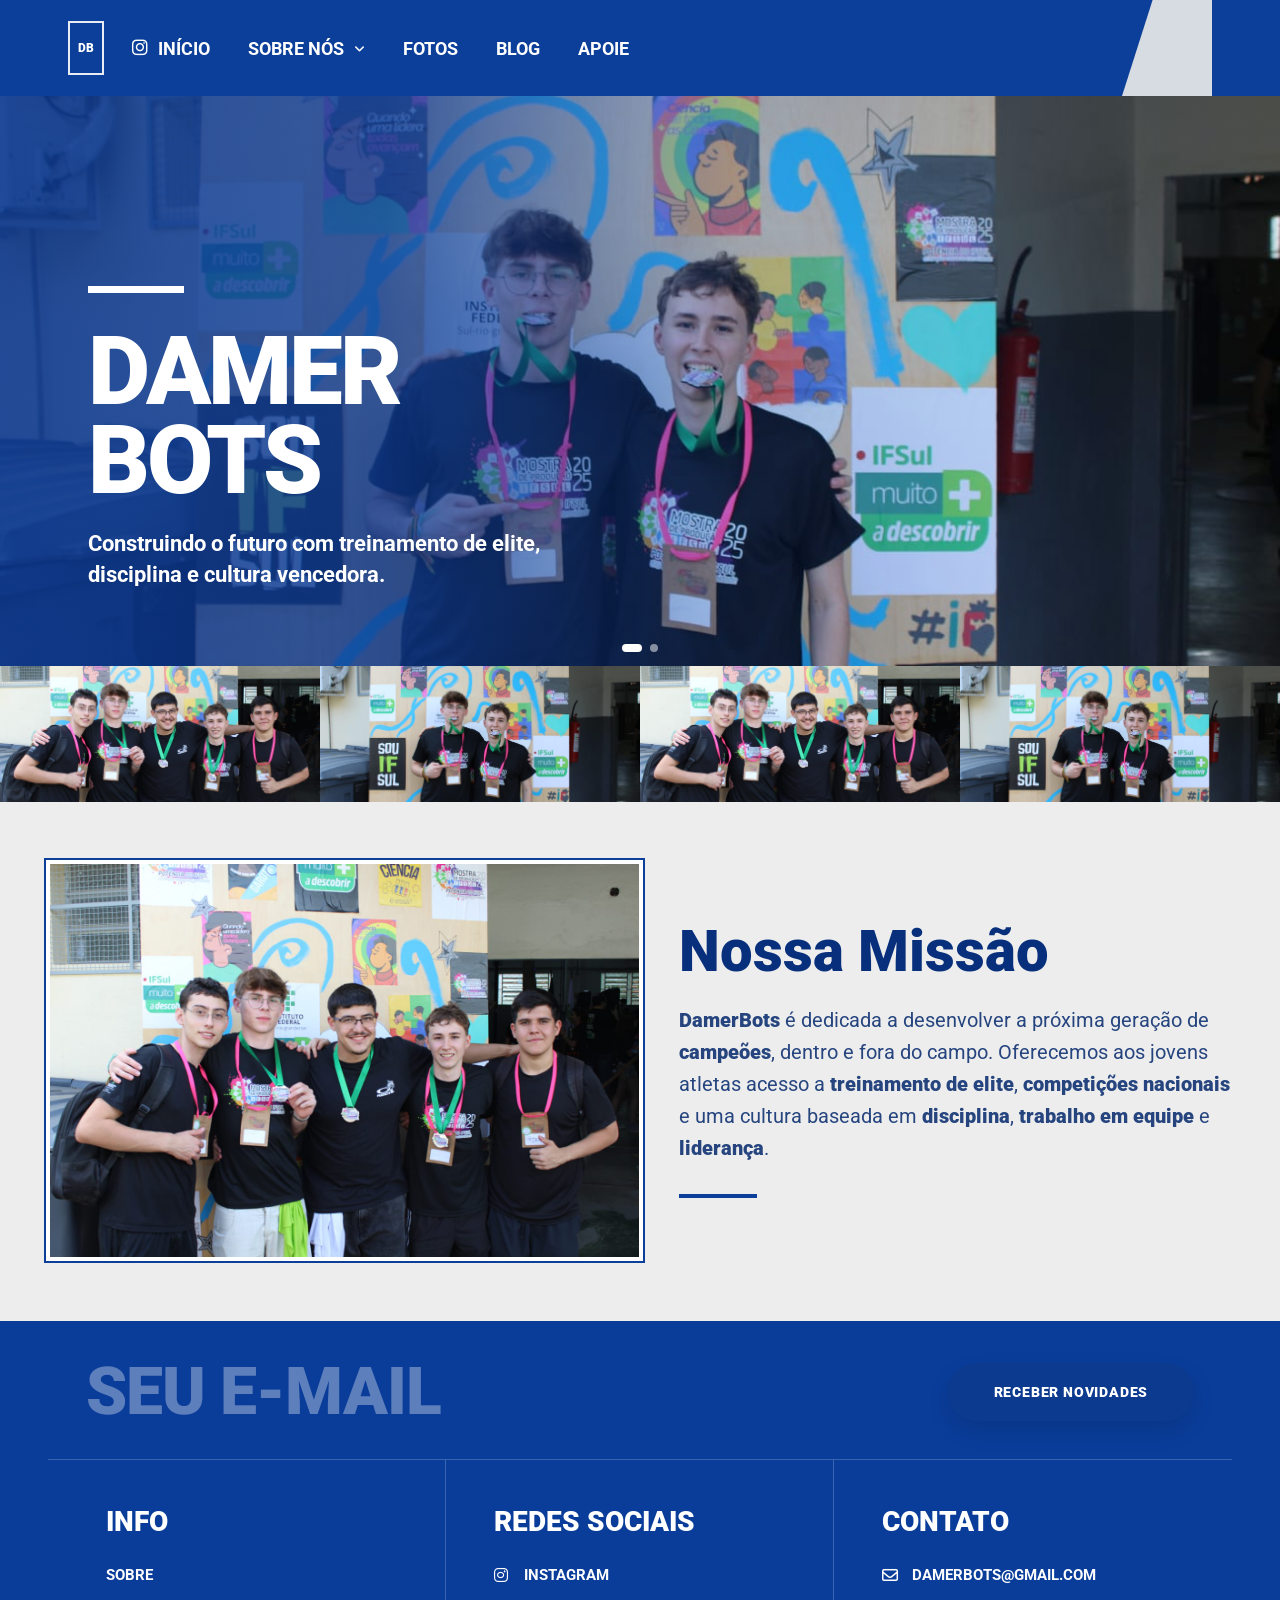
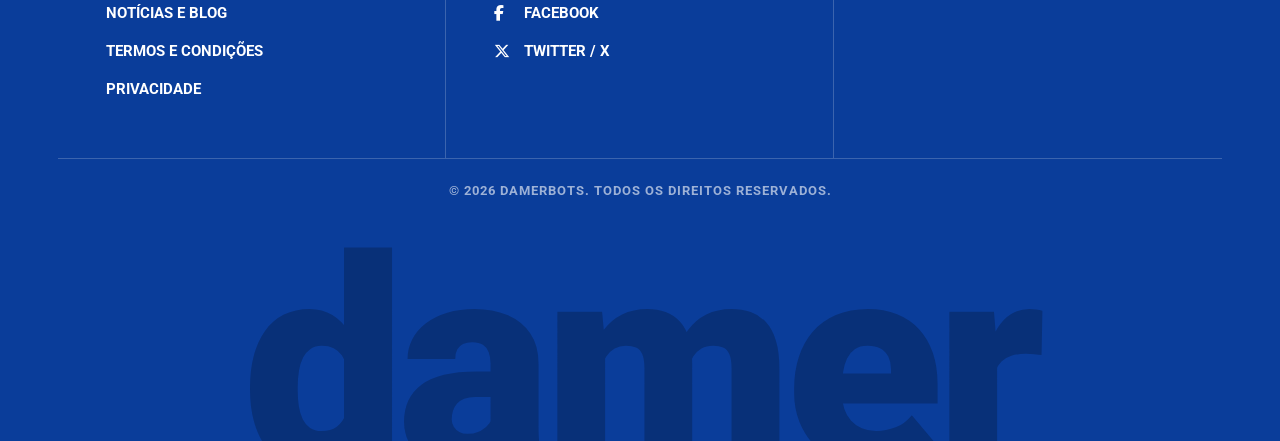
==== index.html @ 2ddfd40e "Add files via upload" ====
<!DOCTYPE html>
<html lang="pt-BR">
<head>
  <meta charset="UTF-8" />
  <meta name="viewport" content="width=device-width, initial-scale=1.0" />
  <title>DamerBots</title>

  <link rel="preconnect" href="https://fonts.googleapis.com">
  <link rel="preconnect" href="https://fonts.gstatic.com" crossorigin>
  <link href="https://fonts.googleapis.com/css2?family=Roboto:wght@400;500;700;900&display=swap" rel="stylesheet">
  <link rel="stylesheet" href="https://cdnjs.cloudflare.com/ajax/libs/font-awesome/6.5.2/css/all.min.css">
  <link rel="stylesheet" href="style.css" />
</head>
<body>

  <div class="page">

    <header class="header">
      <div class="header-inner">
        <a href="index.html" class="logo-box">
          <div class="logo-mark">DB</div>
        </a>

        <nav class="nav">
          <a href="index.html" class="active"><i class="fa-brands fa-instagram"></i> INÍCIO</a>
          
          <div class="dropdown">
            <a href="#">SOBRE NÓS <i class="fa-solid fa-angle-down small-icon"></i></a>
            <div class="dropdown-content">
              <a href="equipe.html">EQUIPE DE LIDERANÇA</a>
            </div>
          </div>

          <a href="#">FOTOS</a>
          <a href="#">BLOG</a>
          <a href="#">APOIE</a>
        </nav>

        <div class="header-cut"></div>
      </div>
    </header>

    <section class="hero">
      <div class="hero-slides">
        <img src="img/foto2.jpg" alt="Equipe DamerBots" class="hero-slide active">
        <img src="img/foto1.jpg" alt="Equipe DamerBots" class="hero-slide">
      </div>

      <div class="hero-overlay"></div>

      <div class="hero-content">
        <div class="hero-line"></div>
        <h1>DAMER<br>BOTS</h1>
        <p>
          Construindo o futuro com treinamento de elite,
          disciplina e cultura vencedora.
        </p>
      </div>

      <div class="hero-dots">
        <button class="dot active" data-slide="0" aria-label="Slide 1"></button>
        <button class="dot" data-slide="1" aria-label="Slide 2"></button>
      </div>
    </section>

    <section class="thumbs">
      <img src="img/foto1.jpg" alt="Foto 1">
      <img src="img/foto2.jpg" alt="Foto 2">
      <img src="img/foto1.jpg" alt="Foto 3">
      <img src="img/foto2.jpg" alt="Foto 4">
    </section>

    <section class="mission container">
      <div class="mission-image">
        <img src="img/foto1.jpg" alt="Equipe DamerBots">
      </div>

      <div class="mission-text">
        <h2>Nossa Missão</h2>
        <p>
          <strong>DamerBots</strong> é dedicada a desenvolver a próxima geração de
          <strong>campeões</strong>, dentro e fora do campo. Oferecemos aos jovens
          atletas acesso a <strong>treinamento de elite</strong>,
          <strong>competições nacionais</strong> e uma cultura baseada em
          <strong>disciplina</strong>, <strong>trabalho em equipe</strong> e
          <strong>liderança</strong>.
        </p>
        <div class="section-line"></div>
      </div>
    </section>

    <footer class="footer">
      <div class="footer-inner">
        <div class="footer-top">
          <h2>SEU E-MAIL</h2>
          <a href="#" class="footer-btn">RECEBER NOVIDADES</a>
        </div>
        <div class="footer-divider"></div>
        <div class="footer-grid">
          <div class="footer-col">
            <h4>INFO</h4>
            <a href="#">SOBRE</a>
            <a href="#">NOTÍCIAS E BLOG</a>
            <a href="#">TERMOS E CONDIÇÕES</a>
            <a href="#">PRIVACIDADE</a>
          </div>
          <div class="footer-col middle">
            <h4>REDES SOCIAIS</h4>
            <a href="#"><i class="fa-brands fa-instagram"></i> INSTAGRAM</a>
            <a href="#"><i class="fa-brands fa-facebook-f"></i> FACEBOOK</a>
            <a href="#"><i class="fa-brands fa-x-twitter"></i> TWITTER / X</a>
          </div>
          <div class="footer-col">
            <h4>CONTATO</h4>
            <a href="#"><i class="fa-regular fa-envelope"></i> DAMERBOTS@GMAIL.COM</a>
          </div>
        </div>
        <div class="footer-bottom">
          © 2026 DAMERBOTS. TODOS OS DIREITOS RESERVADOS.
        </div>
        <div class="footer-brand">damer</div>
      </div>
    </footer>

  </div>

  <script src="script.js"></script>
</body>
</html>
---- style.css ----
/* =========================================
   RESETS E VARIÁVEIS (BACKUP)
========================================= */
* {
  margin: 0;
  padding: 0;
  box-sizing: border-box;
}

:root {
  --blue: #0c3f99;
  --blue-dark: #072f7c;
  --blue-deeper: #062763;
  --bg: #ededed;
  --bg-soft: #f2f2f2;
  --text: #111111;
  --muted: #6e6e6e;
  --line: #d9d9d9;
  --white: #ffffff;
}

html {
  scroll-behavior: smooth;
}

body {
  background: #cfd4dd;
  font-family: "Roboto", sans-serif;
  color: var(--text);
}

img {
  display: block;
  width: 100%;
}

a {
  text-decoration: none;
}

.page {
  width: min(1360px, 100%);
  margin: 0 auto;
  background: var(--bg);
}

.container {
  width: min(1240px, calc(100% - 88px));
  margin: 0 auto;
}

/* =========================================
   HEADER (BACKUP)
========================================= */
.header {
  background: var(--blue);
  height: 96px;
  position: relative;
  z-index: 20;
}

.header-inner {
  width: 100%;
  height: 100%;
  padding: 0 68px;
  display: flex;
  align-items: center;
  gap: 28px;
  position: relative;
}

.logo-box {
  width: 36px;
  height: 54px;
  border: 2px solid rgba(255,255,255,0.9);
  display: flex;
  align-items: center;
  justify-content: center;
  color: white;
  font-size: 12px;
  font-weight: 900;
  flex-shrink: 0;
}

.logo-mark {
  line-height: 1;
}

.nav {
  display: flex;
  align-items: center;
  gap: 38px;
  height: 100%; /* Necessário para o dropdown */
}

.nav > a {
  color: white;
  font-size: 18px;
  font-weight: 700;
  display: flex;
  align-items: center;
  gap: 10px;
  transition: opacity 0.2s ease;
}

.nav > a:hover {
  opacity: 0.82;
}

.small-icon {
  font-size: 12px;
  position: relative;
  top: 1px;
}

.header-cut {
  margin-left: auto;
  width: 90px;
  height: 100%;
  background: #d7dbe2;
  clip-path: polygon(34% 0, 100% 0, 100% 100%, 0 100%);
}

/* =========================================
   MENU DROPDOWN (ADICIONADO)
========================================= */
.dropdown {
  position: relative;
  display: flex;
  align-items: center;
  height: 100%;
}

.dropdown > a {
  color: white;
  font-size: 18px;
  font-weight: 700;
  display: flex;
  align-items: center;
  gap: 10px;
  transition: opacity 0.2s ease;
}

.dropdown > a:hover {
  opacity: 0.82;
}

.dropdown-content {
  display: none;
  position: absolute;
  background-color: var(--blue-dark);
  min-width: 220px;
  box-shadow: 0px 8px 16px 0px rgba(0,0,0,0.3);
  z-index: 100;
  top: 60px; /* Distância do menu para baixo */
  left: 0;
  border-radius: 4px;
  overflow: hidden;
}

.dropdown-content a {
  color: white;
  padding: 14px 20px;
  display: block;
  font-size: 14px;
  font-weight: 700;
  border-bottom: 1px solid rgba(255,255,255,0.1);
  transition: background 0.3s;
}

.dropdown-content a:hover {
  background-color: var(--blue-deeper);
}

.dropdown:hover .dropdown-content {
  display: block;
}

/* =========================================
   HERO (BACKUP)
========================================= */
.hero {
  position: relative;
  height: 570px;
  overflow: hidden;
  background: #c9c9c9;
}

.hero-slides {
  position: relative;
  width: 100%;
  height: 100%;
}

.hero-slide {
  position: absolute;
  inset: 0;
  height: 100%;
  object-fit: cover;
  opacity: 0;
  transition: opacity 0.45s ease;
}

.hero-slide.active {
  opacity: 1;
}

.hero-overlay {
  position: absolute;
  inset: 0;
  background: linear-gradient(
    90deg,
    rgba(10, 54, 140, 0.88) 0%,
    rgba(10, 54, 140, 0.78) 30%,
    rgba(10, 54, 140, 0.22) 58%,
    rgba(10, 54, 140, 0) 100%
  );
  z-index: 2;
}

.hero-content {
  position: absolute;
  left: 88px;
  top: 190px;
  z-index: 3;
  color: white;
  max-width: 460px;
}

.hero-line {
  width: 96px;
  height: 7px;
  background: white;
  margin-bottom: 34px;
}

.hero-content h1 {
  font-family: "Roboto", sans-serif;
  font-size: 96px;
  line-height: 0.93;
  font-weight: 900;
  letter-spacing: -3px;
  margin-bottom: 22px;
}

.hero-content p {
  font-size: 22px;
  line-height: 1.42;
  font-weight: 700;
  max-width: 520px;
}

.hero-dots {
  position: absolute;
  left: 50%;
  bottom: 14px;
  transform: translateX(-50%);
  z-index: 4;
  display: flex;
  gap: 8px;
}

.dot {
  width: 8px;
  height: 8px;
  border: none;
  border-radius: 999px;
  background: rgba(255,255,255,0.5);
  cursor: pointer;
}

.dot.active {
  width: 20px;
  background: white;
}

/* =========================================
   THUMBS, MISSÃO, HISTÓRIA, NOTÍCIAS (BACKUP)
========================================= */
.thumbs {
  display: grid;
  grid-template-columns: repeat(4, 1fr);
}

.thumbs img {
  height: 136px;
  object-fit: cover;
}

.mission {
  display: grid;
  grid-template-columns: 1.08fr 1fr;
  gap: 34px;
  align-items: center;
  padding: 56px 0 58px;
}

.mission-image img {
  border: 2px solid var(--blue);
  padding: 4px;
  background: white;
}

.mission-text h2 {
  color: var(--blue-dark);
  font-size: 58px;
  line-height: 1;
  font-weight: 900;
  margin-bottom: 24px;
}

.mission-text p {
  color: #26457f;
  font-size: 20px;
  line-height: 1.6;
  max-width: 560px;
}

.mission-text strong {
  font-weight: 900;
}

.section-line {
  width: 78px;
  height: 4px;
  background: var(--blue);
  margin-top: 30px;
}

.section-line.small {
  width: 72px;
  margin-top: 12px;
}

.story-band {
  background: #f0f0f0;
  margin-top: 6px;
}

.story {
  min-height: 380px;
  padding: 64px 0 76px;
  display: grid;
  grid-template-columns: 1fr 0.9fr;
}

.story-left {
  max-width: 760px;
  padding-left: 110px;
}

.story-tag {
  display: inline-block;
  color: #d42626;
  font-size: 11px;
  font-weight: 900;
  letter-spacing: 1.3px;
  margin-bottom: 18px;
}

.story-left h2 {
  color: var(--blue-dark);
  font-size: 66px;
  line-height: 0.96;
  font-weight: 900;
  letter-spacing: -2px;
  margin-bottom: 24px;
  max-width: 900px;
}

.story-left p {
  color: var(--muted);
  font-size: 20px;
  line-height: 1.6;
  margin-bottom: 18px;
  max-width: 770px;
}

.story-left strong {
  color: var(--blue-dark);
  font-weight: 900;
}

.story-link {
  display: inline-block;
  margin-top: 10px;
  color: var(--blue-dark);
  font-size: 15px;
  font-weight: 900;
  letter-spacing: 0.6px;
  border-bottom: 2px solid var(--blue-dark);
  padding-bottom: 3px;
}

.story-right {
  min-height: 100%;
}

.news {
  padding: 48px 0 82px;
}

.news-header {
  display: flex;
  justify-content: space-between;
  align-items: flex-start;
  padding-bottom: 22px;
  border-bottom: 1px solid var(--line);
  margin-bottom: 26px;
}

.news-header h2 {
  color: var(--blue-dark);
  font-size: 58px;
  line-height: 1;
  font-weight: 900;
}

.news-btn {
  border: 2px solid var(--blue);
  color: var(--blue-dark);
  padding: 12px 24px;
  font-size: 12px;
  font-weight: 900;
  letter-spacing: 0.8px;
  transition: background 0.2s ease, color 0.2s ease;
}

.news-btn:hover {
  background: var(--blue);
  color: white;
}

.news-grid {
  display: grid;
  grid-template-columns: repeat(3, 1fr);
  gap: 20px;
}

.news-card {
  min-height: 360px;
}

.news-thumb {
  width: 100%;
  height: 190px;
  border: 1px solid #d7d7d7;
  background: #f7f7f7;
  overflow: hidden;
  margin-bottom: 16px;
}

.news-thumb img {
  height: 100%;
  object-fit: cover;
}

.news-date {
  display: inline-flex;
  align-items: center;
  gap: 6px;
  color: var(--blue-dark);
  font-size: 10px;
  font-weight: 700;
  margin-bottom: 12px;
}

.news-card h3 {
  color: var(--blue-dark);
  font-size: 20px;
  line-height: 1.35;
  font-weight: 900;
  margin-bottom: 18px;
}

.news-card a {
  color: var(--blue-dark);
  font-size: 13px;
  font-weight: 900;
  display: inline-flex;
  align-items: center;
  gap: 8px;
}

/* =========================================
   FOOTER (BACKUP)
========================================= */
.footer {
  background: #0a3d9a;
  color: #fff;
  overflow: hidden;
}

.footer-inner {
  position: relative;
  width: 100%;
  min-height: 720px;
  padding: 38px 38px 0 38px;
}

.footer-top {
  display: flex;
  justify-content: space-between;
  align-items: center;
  padding: 0 48px 34px 48px;
}

.footer-top h2 {
  font-family: "Roboto", sans-serif;
  font-size: 66px;
  font-weight: 900;
  letter-spacing: -1px;
  line-height: 1;
  color: rgba(255, 255, 255, 0.34);
  text-transform: uppercase;
}

.footer-btn {
  display: inline-flex;
  align-items: center;
  justify-content: center;
  min-width: 246px;
  height: 58px;
  padding: 0 28px;
  border-radius: 999px;
  background: #0b3a8f;
  color: #fff;
  font-family: "Roboto", sans-serif;
  font-size: 14px;
  font-weight: 900;
  letter-spacing: 0.8px;
  box-shadow: 0 10px 22px rgba(0, 0, 0, 0.12);
  text-transform: uppercase;
}

.footer-divider {
  width: calc(100% - 20px);
  margin: 0 auto;
  height: 1px;
  background: rgba(255, 255, 255, 0.2);
}

.footer-grid {
  display: grid;
  grid-template-columns: 1fr 1fr 1fr;
  margin: 0 20px;
  border-bottom: 1px solid rgba(255, 255, 255, 0.2);
}

.footer-col {
  padding: 48px 48px 40px 48px;
  min-height: 280px;
}

.footer-col:not(:last-child) {
  border-right: 1px solid rgba(255, 255, 255, 0.2);
}

.footer-col h4 {
  font-family: "Roboto", sans-serif;
  font-size: 28px;
  font-weight: 900;
  line-height: 1;
  margin-bottom: 30px;
  text-transform: uppercase;
}

.footer-col a {
  display: flex;
  align-items: center;
  gap: 12px;
  margin-bottom: 20px;
  color: #fff;
  font-family: "Roboto", sans-serif;
  font-size: 15px;
  font-weight: 700;
  text-transform: uppercase;
}

.footer-col i {
  font-size: 16px;
  width: 18px;
}

.footer-bottom {
  position: relative;
  z-index: 2;
  text-align: center;
  padding: 24px 0 0;
  font-family: "Roboto", sans-serif;
  font-size: 13px;
  font-weight: 700;
  letter-spacing: 1px;
  color: rgba(255, 255, 255, 0.6);
  text-transform: uppercase;
}

.footer-brand {
  position: absolute;
  left: 50%;
  bottom: -56px;
  transform: translateX(-50%);
  font-family: "Roboto", sans-serif;
  font-size: 290px;
  font-weight: 900;
  line-height: 0.9;
  letter-spacing: -8px;
  color: rgba(0, 0, 0, 0.22);
  text-transform: lowercase;
  pointer-events: none;
  user-select: none;
}

/* =========================================
   PÁGINA DE EQUIPE (ADICIONADO)
========================================= */
.equipe-hero {
  position: relative;
  height: 400px;
  background: url('img/foto2.jpg') center/cover no-repeat; 
  display: flex;
  align-items: center;
  justify-content: center;
  text-align: center;
  color: white;
}

.equipe-hero::before {
  content: '';
  position: absolute;
  inset: 0;
  background: rgba(0, 0, 0, 0.75);
  z-index: 1;
}

.equipe-hero-content {
  position: relative;
  z-index: 2;
  max-width: 800px;
  padding: 0 20px;
}

.equipe-hero-content h1 {
  font-size: 64px;
  font-weight: 900;
  margin-bottom: 16px;
}

.equipe-hero-content p {
  font-size: 18px;
  line-height: 1.5;
  color: #ddd;
}

.equipe-section {
  background: white;
  padding: 50px 0 100px;
}

.team-tabs {
  display: flex;
  gap: 40px;
  border-bottom: 1px solid var(--line);
  margin-bottom: 50px;
}

.team-tab {
  background: none;
  border: none;
  padding: 16px 0;
  font-size: 14px;
  font-weight: 700;
  color: #999;
  cursor: pointer;
  text-transform: uppercase;
  position: relative;
}

.team-tab.active {
  color: var(--blue);
}

.team-tab.active::after {
  content: '';
  position: absolute;
  bottom: -1px;
  left: 0;
  width: 100%;
  height: 3px;
  background: var(--blue);
}

.team-category-title {
  font-size: 26px;
  color: var(--blue-dark);
  font-weight: 900;
  margin-bottom: 40px;
  text-transform: uppercase;
}

.team-grid-container {
  position: relative;
  display: flex;
  align-items: center;
}

.team-grid {
  display: grid;
  grid-template-columns: repeat(3, 1fr);
  gap: 30px;
  width: 100%;
  max-width: 900px;
}

.team-card {
  text-align: center;
}

.team-photo {
  background: #e6e4dc;
  border-radius: 8px;
  overflow: hidden;
  margin-bottom: 16px;
}

.team-photo img {
  width: 100%;
  height: auto;
  display: block;
}

.team-card h3 {
  font-size: 20px;
  color: var(--blue-dark);
  font-weight: 900;
  margin-bottom: 6px;
  text-transform: uppercase;
}

.team-card p {
  font-size: 13px;
  color: #111;
  font-weight: 700;
  margin-bottom: 12px;
  text-transform: uppercase;
}

.team-card a {
  font-size: 12px;
  color: var(--blue-dark);
  font-weight: 900;
  display: inline-flex;
  align-items: center;
  gap: 6px;
}

.carousel-btn {
  position: absolute;
  right: -60px;
  width: 44px;
  height: 44px;
  border-radius: 50%;
  background: #f0f4f8;
  border: none;
  color: var(--blue);
  display: flex;
  align-items: center;
  justify-content: center;
  cursor: pointer;
  font-size: 18px;
  transition: background 0.3s;
}

.carousel-btn:hover {
  background: #e2e8f0;
}

/* =========================================
   RESPONSIVIDADE (GERAL)
========================================= */
@media (max-width: 1000px) {
  .footer-grid {
    grid-template-columns: 1fr;
  }

  .footer-col:not(:last-child) {
    border-right: none;
    border-bottom: 1px solid rgba(255, 255, 255, 0.2);
  }

  .footer-top {
    flex-direction: column;
    align-items: flex-start;
    gap: 20px;
  }

  .footer-brand {
    font-size: 180px;
    bottom: -26px;
  }
}

@media (max-width: 900px) {
  .team-grid { grid-template-columns: 1fr; }
  .carousel-btn { display: none; }
  .team-tabs { gap: 20px; overflow-x: auto; white-space: nowrap; }
}

@media (max-width: 700px) {
  .footer-inner {
    min-height: 620px;
    padding: 24px 16px 0 16px;
  }

  .footer-top {
    padding: 0 10px 24px 10px;
  }

  .footer-top h2 {
    font-size: 42px;
  }

  .footer-btn {
    min-width: 100%;
    height: 52px;
    font-size: 12px;
  }

  .footer-grid {
    margin: 0 4px;
  }

  .footer-col {
    padding: 32px 18px;
    min-height: auto;
  }

  .footer-col h4 {
    font-size: 22px;
  }

  .footer-col a {
    font-size: 13px;
  }

  .footer-bottom {
    font-size: 10px;
    line-height: 1.5;
    padding-top: 18px;
  }

  .footer-brand {
    font-size: 110px;
    bottom: -8px;
    letter-spacing: -3px;
  }
}
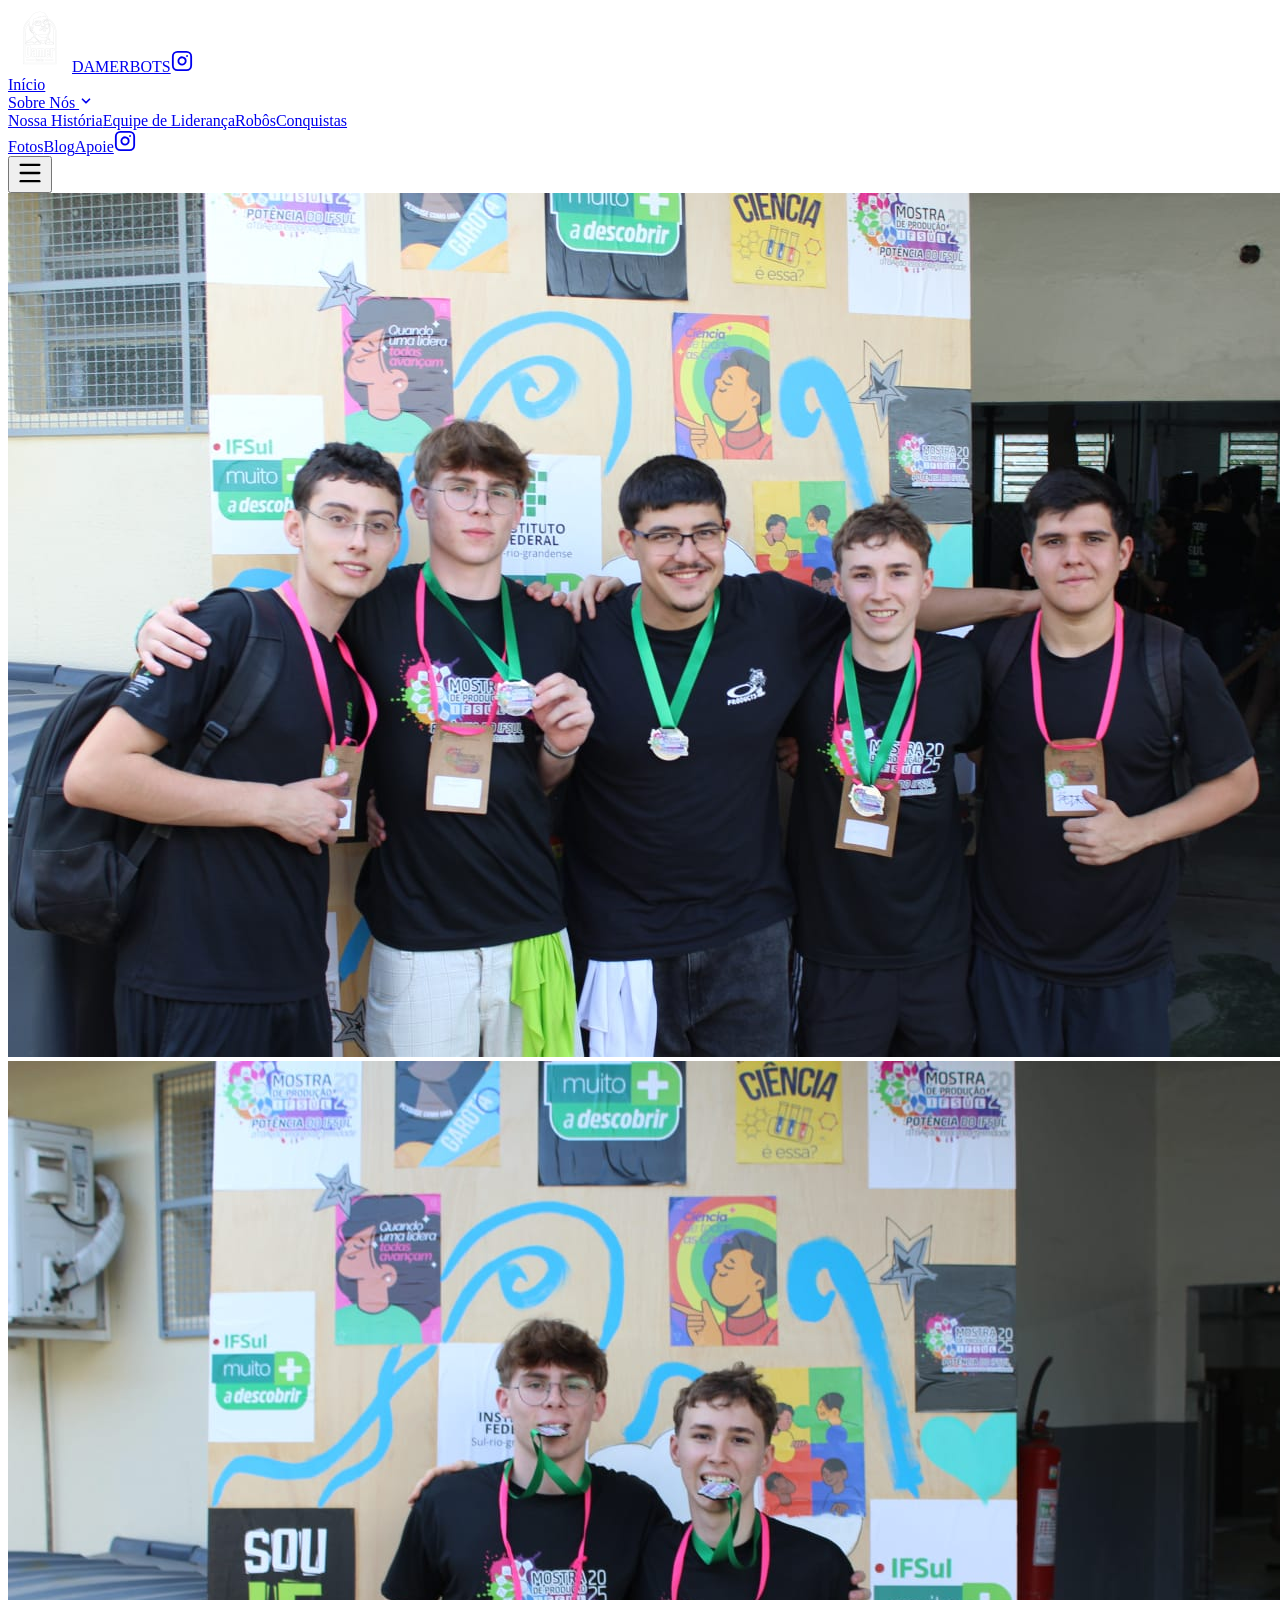
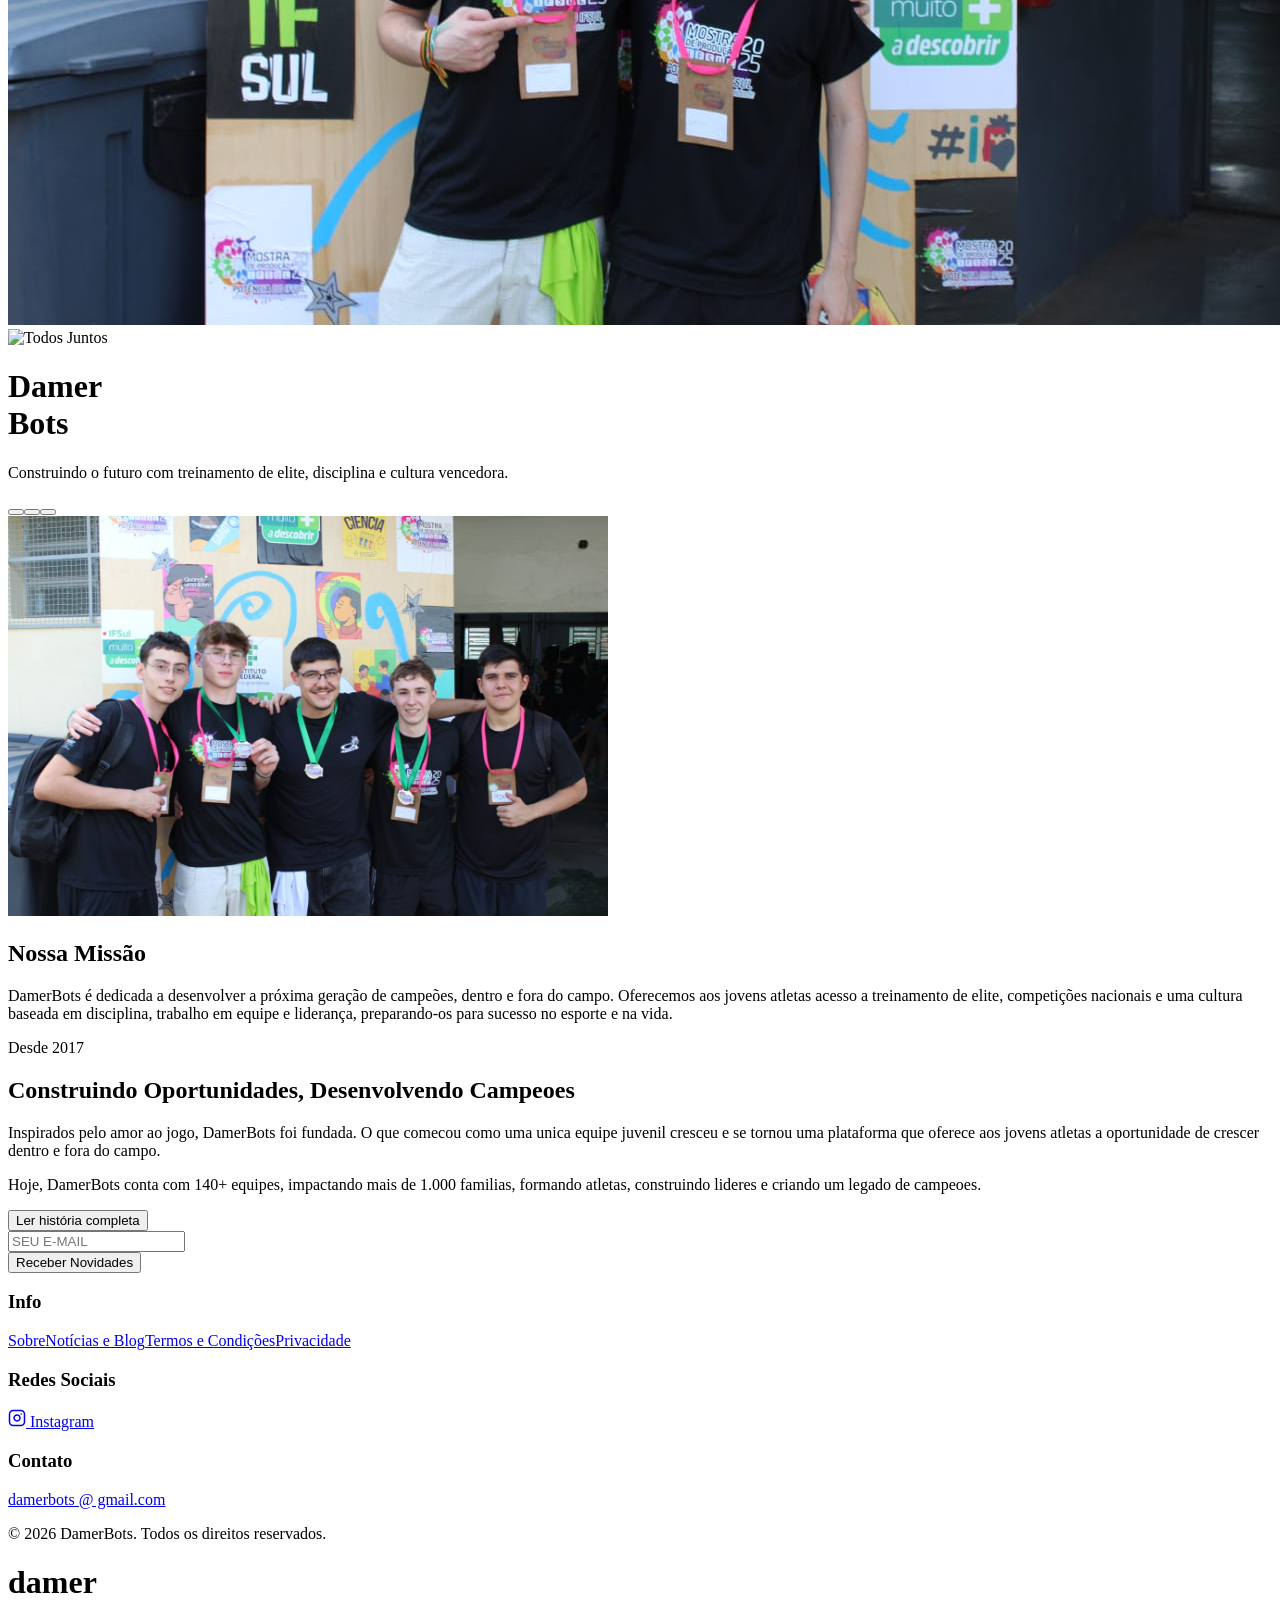
==== commit f665a52c: "Update index.html" ====
--- a/index.html
+++ b/index.html
@@ -1,129 +1,87 @@
 <!DOCTYPE html>
 <html lang="pt-BR">
-<head>
-  <meta charset="UTF-8" />
-  <meta name="viewport" content="width=device-width, initial-scale=1.0" />
-  <title>DamerBots</title>
+  <head>
+    <meta charset="UTF-8" />
+    <link rel="icon" type="image/png" href="./logo.png" />
+    <meta name="viewport" content="width=device-width, initial-scale=1.0" />
+    <meta name="description" content="DamerBots - Equipe de robótica com cultura de excelência, treinamento de elite e desenvolvimento de campeões." />
+    <meta name="theme-color" content="#00338D" />
+    <title>DamerBots</title>
+    <!-- Open Graph / Social -->
+    <meta property="og:type" content="website" />
+    <meta property="og:title" content="DamerBots" />
+    <meta property="og:description" content="DamerBots - Equipe de robótica com cultura de excelência e desenvolvimento de campeões." />
+    <meta name="robots" content="index, follow" />
+    <!-- Security Meta Tags -->
+    <meta http-equiv="X-Content-Type-Options" content="nosniff" />
+    <meta http-equiv="X-Frame-Options" content="DENY" />
+    <meta http-equiv="Referrer-Policy" content="strict-origin-when-cross-origin" />
+    <script src="https://cdn.tailwindcss.com"></script>
+    <link rel="preconnect" href="https://fonts.googleapis.com">
+    <link rel="preconnect" href="https://fonts.gstatic.com" crossorigin>
+    <link href="https://fonts.googleapis.com/css2?family=Oswald:wght@300;400;500;700&family=Playball&family=Roboto:wght@300;400;500;700;900&family=Roboto+Slab:wght@400;700;900&display=swap" rel="stylesheet" />
+    <script>
+      tailwind.config = {
+        theme: {
+          extend: {
+            colors: {
+              'bills-blue': '#00338D',
+              'bills-red': '#C60C30',
+              'zt-navy': '#0f172a',
+              'zt-gold': '#C5A059',
+              'zt-cyan': '#6DCFF6',
+              'accent-blue': '#38b6ff',
+              'garland-black': '#111111',
+            },
+            fontFamily: {
+              sans: ['Roboto', 'sans-serif'],
+              display: ['Oswald', 'sans-serif'],
+              script: ['Playball', 'cursive'],
+              slab: ['Roboto Slab', 'serif'],
+            }
+          }
+        }
+      }
+    </script>
+    <style>
+      .hero-gradient {
+        background: linear-gradient(to right, rgba(15, 23, 42, 0.9) 0%, rgba(15, 23, 42, 0.6) 50%, rgba(15, 23, 42, 0.3) 100%);
+      }
+      .text-shadow {
+        text-shadow: 2px 2px 4px rgba(0,0,0,0.5);
+      }
+      .clip-diagonal {
+         clip-path: polygon(0 0, 100% 0, 95% 100%, 0% 100%);
+      }
+      @keyframes slideIn {
+        from {
+          opacity: 0;
+          transform: translateY(20px);
+        }
+        to {
+          opacity: 1;
+          transform: translateY(0);
+        }
+      }
+      .animate-slideIn {
+        animation: slideIn 1s ease-out;
+      }
+    </style>
 
-  <link rel="preconnect" href="https://fonts.googleapis.com">
-  <link rel="preconnect" href="https://fonts.gstatic.com" crossorigin>
-  <link href="https://fonts.googleapis.com/css2?family=Roboto:wght@400;500;700;900&display=swap" rel="stylesheet">
-  <link rel="stylesheet" href="https://cdnjs.cloudflare.com/ajax/libs/font-awesome/6.5.2/css/all.min.css">
-  <link rel="stylesheet" href="style.css" />
+    <script type="application/ld+json">
+    {
+      "@context": "https://schema.org",
+      "@type": "Organization",
+      "name": "DamerBots",
+      "url": "",
+      "description": "DamerBots - Equipe de robótica com cultura de excelência e desenvolvimento de campeões."
+    }
+    </script>
+  <script src="./content.js"></script>
+  <script defer src="./script.js"></script>
+  <link rel="stylesheet" crossorigin href="./style.css">
 </head>
-<body>
-
-  <div class="page">
-
-    <header class="header">
-      <div class="header-inner">
-        <a href="index.html" class="logo-box">
-          <div class="logo-mark">DB</div>
-        </a>
-
-        <nav class="nav">
-          <a href="index.html" class="active"><i class="fa-brands fa-instagram"></i> INÍCIO</a>
-          
-          <div class="dropdown">
-            <a href="#">SOBRE NÓS <i class="fa-solid fa-angle-down small-icon"></i></a>
-            <div class="dropdown-content">
-              <a href="equipe.html">EQUIPE DE LIDERANÇA</a>
-            </div>
-          </div>
-
-          <a href="#">FOTOS</a>
-          <a href="#">BLOG</a>
-          <a href="#">APOIE</a>
-        </nav>
-
-        <div class="header-cut"></div>
-      </div>
-    </header>
-
-    <section class="hero">
-      <div class="hero-slides">
-        <img src="img/foto2.jpg" alt="Equipe DamerBots" class="hero-slide active">
-        <img src="img/foto1.jpg" alt="Equipe DamerBots" class="hero-slide">
-      </div>
-
-      <div class="hero-overlay"></div>
-
-      <div class="hero-content">
-        <div class="hero-line"></div>
-        <h1>DAMER<br>BOTS</h1>
-        <p>
-          Construindo o futuro com treinamento de elite,
-          disciplina e cultura vencedora.
-        </p>
-      </div>
-
-      <div class="hero-dots">
-        <button class="dot active" data-slide="0" aria-label="Slide 1"></button>
-        <button class="dot" data-slide="1" aria-label="Slide 2"></button>
-      </div>
-    </section>
-
-    <section class="thumbs">
-      <img src="img/foto1.jpg" alt="Foto 1">
-      <img src="img/foto2.jpg" alt="Foto 2">
-      <img src="img/foto1.jpg" alt="Foto 3">
-      <img src="img/foto2.jpg" alt="Foto 4">
-    </section>
-
-    <section class="mission container">
-      <div class="mission-image">
-        <img src="img/foto1.jpg" alt="Equipe DamerBots">
-      </div>
-
-      <div class="mission-text">
-        <h2>Nossa Missão</h2>
-        <p>
-          <strong>DamerBots</strong> é dedicada a desenvolver a próxima geração de
-          <strong>campeões</strong>, dentro e fora do campo. Oferecemos aos jovens
-          atletas acesso a <strong>treinamento de elite</strong>,
-          <strong>competições nacionais</strong> e uma cultura baseada em
-          <strong>disciplina</strong>, <strong>trabalho em equipe</strong> e
-          <strong>liderança</strong>.
-        </p>
-        <div class="section-line"></div>
-      </div>
-    </section>
-
-    <footer class="footer">
-      <div class="footer-inner">
-        <div class="footer-top">
-          <h2>SEU E-MAIL</h2>
-          <a href="#" class="footer-btn">RECEBER NOVIDADES</a>
-        </div>
-        <div class="footer-divider"></div>
-        <div class="footer-grid">
-          <div class="footer-col">
-            <h4>INFO</h4>
-            <a href="#">SOBRE</a>
-            <a href="#">NOTÍCIAS E BLOG</a>
-            <a href="#">TERMOS E CONDIÇÕES</a>
-            <a href="#">PRIVACIDADE</a>
-          </div>
-          <div class="footer-col middle">
-            <h4>REDES SOCIAIS</h4>
-            <a href="#"><i class="fa-brands fa-instagram"></i> INSTAGRAM</a>
-            <a href="#"><i class="fa-brands fa-facebook-f"></i> FACEBOOK</a>
-            <a href="#"><i class="fa-brands fa-x-twitter"></i> TWITTER / X</a>
-          </div>
-          <div class="footer-col">
-            <h4>CONTATO</h4>
-            <a href="#"><i class="fa-regular fa-envelope"></i> DAMERBOTS@GMAIL.COM</a>
-          </div>
-        </div>
-        <div class="footer-bottom">
-          © 2026 DAMERBOTS. TODOS OS DIREITOS RESERVADOS.
-        </div>
-        <div class="footer-brand">damer</div>
-      </div>
-    </footer>
-
-  </div>
-
-  <script src="script.js"></script>
+  <body>
+    <div id="root"></div>
 </body>
-</html>+</html>
--- a/style.css
+++ b/style.css
@@ -1,857 +1 @@
-/* =========================================
-   RESETS E VARIÁVEIS (BACKUP)
-========================================= */
-* {
-  margin: 0;
-  padding: 0;
-  box-sizing: border-box;
-}
-
-:root {
-  --blue: #0c3f99;
-  --blue-dark: #072f7c;
-  --blue-deeper: #062763;
-  --bg: #ededed;
-  --bg-soft: #f2f2f2;
-  --text: #111111;
-  --muted: #6e6e6e;
-  --line: #d9d9d9;
-  --white: #ffffff;
-}
-
-html {
-  scroll-behavior: smooth;
-}
-
-body {
-  background: #cfd4dd;
-  font-family: "Roboto", sans-serif;
-  color: var(--text);
-}
-
-img {
-  display: block;
-  width: 100%;
-}
-
-a {
-  text-decoration: none;
-}
-
-.page {
-  width: min(1360px, 100%);
-  margin: 0 auto;
-  background: var(--bg);
-}
-
-.container {
-  width: min(1240px, calc(100% - 88px));
-  margin: 0 auto;
-}
-
-/* =========================================
-   HEADER (BACKUP)
-========================================= */
-.header {
-  background: var(--blue);
-  height: 96px;
-  position: relative;
-  z-index: 20;
-}
-
-.header-inner {
-  width: 100%;
-  height: 100%;
-  padding: 0 68px;
-  display: flex;
-  align-items: center;
-  gap: 28px;
-  position: relative;
-}
-
-.logo-box {
-  width: 36px;
-  height: 54px;
-  border: 2px solid rgba(255,255,255,0.9);
-  display: flex;
-  align-items: center;
-  justify-content: center;
-  color: white;
-  font-size: 12px;
-  font-weight: 900;
-  flex-shrink: 0;
-}
-
-.logo-mark {
-  line-height: 1;
-}
-
-.nav {
-  display: flex;
-  align-items: center;
-  gap: 38px;
-  height: 100%; /* Necessário para o dropdown */
-}
-
-.nav > a {
-  color: white;
-  font-size: 18px;
-  font-weight: 700;
-  display: flex;
-  align-items: center;
-  gap: 10px;
-  transition: opacity 0.2s ease;
-}
-
-.nav > a:hover {
-  opacity: 0.82;
-}
-
-.small-icon {
-  font-size: 12px;
-  position: relative;
-  top: 1px;
-}
-
-.header-cut {
-  margin-left: auto;
-  width: 90px;
-  height: 100%;
-  background: #d7dbe2;
-  clip-path: polygon(34% 0, 100% 0, 100% 100%, 0 100%);
-}
-
-/* =========================================
-   MENU DROPDOWN (ADICIONADO)
-========================================= */
-.dropdown {
-  position: relative;
-  display: flex;
-  align-items: center;
-  height: 100%;
-}
-
-.dropdown > a {
-  color: white;
-  font-size: 18px;
-  font-weight: 700;
-  display: flex;
-  align-items: center;
-  gap: 10px;
-  transition: opacity 0.2s ease;
-}
-
-.dropdown > a:hover {
-  opacity: 0.82;
-}
-
-.dropdown-content {
-  display: none;
-  position: absolute;
-  background-color: var(--blue-dark);
-  min-width: 220px;
-  box-shadow: 0px 8px 16px 0px rgba(0,0,0,0.3);
-  z-index: 100;
-  top: 60px; /* Distância do menu para baixo */
-  left: 0;
-  border-radius: 4px;
-  overflow: hidden;
-}
-
-.dropdown-content a {
-  color: white;
-  padding: 14px 20px;
-  display: block;
-  font-size: 14px;
-  font-weight: 700;
-  border-bottom: 1px solid rgba(255,255,255,0.1);
-  transition: background 0.3s;
-}
-
-.dropdown-content a:hover {
-  background-color: var(--blue-deeper);
-}
-
-.dropdown:hover .dropdown-content {
-  display: block;
-}
-
-/* =========================================
-   HERO (BACKUP)
-========================================= */
-.hero {
-  position: relative;
-  height: 570px;
-  overflow: hidden;
-  background: #c9c9c9;
-}
-
-.hero-slides {
-  position: relative;
-  width: 100%;
-  height: 100%;
-}
-
-.hero-slide {
-  position: absolute;
-  inset: 0;
-  height: 100%;
-  object-fit: cover;
-  opacity: 0;
-  transition: opacity 0.45s ease;
-}
-
-.hero-slide.active {
-  opacity: 1;
-}
-
-.hero-overlay {
-  position: absolute;
-  inset: 0;
-  background: linear-gradient(
-    90deg,
-    rgba(10, 54, 140, 0.88) 0%,
-    rgba(10, 54, 140, 0.78) 30%,
-    rgba(10, 54, 140, 0.22) 58%,
-    rgba(10, 54, 140, 0) 100%
-  );
-  z-index: 2;
-}
-
-.hero-content {
-  position: absolute;
-  left: 88px;
-  top: 190px;
-  z-index: 3;
-  color: white;
-  max-width: 460px;
-}
-
-.hero-line {
-  width: 96px;
-  height: 7px;
-  background: white;
-  margin-bottom: 34px;
-}
-
-.hero-content h1 {
-  font-family: "Roboto", sans-serif;
-  font-size: 96px;
-  line-height: 0.93;
-  font-weight: 900;
-  letter-spacing: -3px;
-  margin-bottom: 22px;
-}
-
-.hero-content p {
-  font-size: 22px;
-  line-height: 1.42;
-  font-weight: 700;
-  max-width: 520px;
-}
-
-.hero-dots {
-  position: absolute;
-  left: 50%;
-  bottom: 14px;
-  transform: translateX(-50%);
-  z-index: 4;
-  display: flex;
-  gap: 8px;
-}
-
-.dot {
-  width: 8px;
-  height: 8px;
-  border: none;
-  border-radius: 999px;
-  background: rgba(255,255,255,0.5);
-  cursor: pointer;
-}
-
-.dot.active {
-  width: 20px;
-  background: white;
-}
-
-/* =========================================
-   THUMBS, MISSÃO, HISTÓRIA, NOTÍCIAS (BACKUP)
-========================================= */
-.thumbs {
-  display: grid;
-  grid-template-columns: repeat(4, 1fr);
-}
-
-.thumbs img {
-  height: 136px;
-  object-fit: cover;
-}
-
-.mission {
-  display: grid;
-  grid-template-columns: 1.08fr 1fr;
-  gap: 34px;
-  align-items: center;
-  padding: 56px 0 58px;
-}
-
-.mission-image img {
-  border: 2px solid var(--blue);
-  padding: 4px;
-  background: white;
-}
-
-.mission-text h2 {
-  color: var(--blue-dark);
-  font-size: 58px;
-  line-height: 1;
-  font-weight: 900;
-  margin-bottom: 24px;
-}
-
-.mission-text p {
-  color: #26457f;
-  font-size: 20px;
-  line-height: 1.6;
-  max-width: 560px;
-}
-
-.mission-text strong {
-  font-weight: 900;
-}
-
-.section-line {
-  width: 78px;
-  height: 4px;
-  background: var(--blue);
-  margin-top: 30px;
-}
-
-.section-line.small {
-  width: 72px;
-  margin-top: 12px;
-}
-
-.story-band {
-  background: #f0f0f0;
-  margin-top: 6px;
-}
-
-.story {
-  min-height: 380px;
-  padding: 64px 0 76px;
-  display: grid;
-  grid-template-columns: 1fr 0.9fr;
-}
-
-.story-left {
-  max-width: 760px;
-  padding-left: 110px;
-}
-
-.story-tag {
-  display: inline-block;
-  color: #d42626;
-  font-size: 11px;
-  font-weight: 900;
-  letter-spacing: 1.3px;
-  margin-bottom: 18px;
-}
-
-.story-left h2 {
-  color: var(--blue-dark);
-  font-size: 66px;
-  line-height: 0.96;
-  font-weight: 900;
-  letter-spacing: -2px;
-  margin-bottom: 24px;
-  max-width: 900px;
-}
-
-.story-left p {
-  color: var(--muted);
-  font-size: 20px;
-  line-height: 1.6;
-  margin-bottom: 18px;
-  max-width: 770px;
-}
-
-.story-left strong {
-  color: var(--blue-dark);
-  font-weight: 900;
-}
-
-.story-link {
-  display: inline-block;
-  margin-top: 10px;
-  color: var(--blue-dark);
-  font-size: 15px;
-  font-weight: 900;
-  letter-spacing: 0.6px;
-  border-bottom: 2px solid var(--blue-dark);
-  padding-bottom: 3px;
-}
-
-.story-right {
-  min-height: 100%;
-}
-
-.news {
-  padding: 48px 0 82px;
-}
-
-.news-header {
-  display: flex;
-  justify-content: space-between;
-  align-items: flex-start;
-  padding-bottom: 22px;
-  border-bottom: 1px solid var(--line);
-  margin-bottom: 26px;
-}
-
-.news-header h2 {
-  color: var(--blue-dark);
-  font-size: 58px;
-  line-height: 1;
-  font-weight: 900;
-}
-
-.news-btn {
-  border: 2px solid var(--blue);
-  color: var(--blue-dark);
-  padding: 12px 24px;
-  font-size: 12px;
-  font-weight: 900;
-  letter-spacing: 0.8px;
-  transition: background 0.2s ease, color 0.2s ease;
-}
-
-.news-btn:hover {
-  background: var(--blue);
-  color: white;
-}
-
-.news-grid {
-  display: grid;
-  grid-template-columns: repeat(3, 1fr);
-  gap: 20px;
-}
-
-.news-card {
-  min-height: 360px;
-}
-
-.news-thumb {
-  width: 100%;
-  height: 190px;
-  border: 1px solid #d7d7d7;
-  background: #f7f7f7;
-  overflow: hidden;
-  margin-bottom: 16px;
-}
-
-.news-thumb img {
-  height: 100%;
-  object-fit: cover;
-}
-
-.news-date {
-  display: inline-flex;
-  align-items: center;
-  gap: 6px;
-  color: var(--blue-dark);
-  font-size: 10px;
-  font-weight: 700;
-  margin-bottom: 12px;
-}
-
-.news-card h3 {
-  color: var(--blue-dark);
-  font-size: 20px;
-  line-height: 1.35;
-  font-weight: 900;
-  margin-bottom: 18px;
-}
-
-.news-card a {
-  color: var(--blue-dark);
-  font-size: 13px;
-  font-weight: 900;
-  display: inline-flex;
-  align-items: center;
-  gap: 8px;
-}
-
-/* =========================================
-   FOOTER (BACKUP)
-========================================= */
-.footer {
-  background: #0a3d9a;
-  color: #fff;
-  overflow: hidden;
-}
-
-.footer-inner {
-  position: relative;
-  width: 100%;
-  min-height: 720px;
-  padding: 38px 38px 0 38px;
-}
-
-.footer-top {
-  display: flex;
-  justify-content: space-between;
-  align-items: center;
-  padding: 0 48px 34px 48px;
-}
-
-.footer-top h2 {
-  font-family: "Roboto", sans-serif;
-  font-size: 66px;
-  font-weight: 900;
-  letter-spacing: -1px;
-  line-height: 1;
-  color: rgba(255, 255, 255, 0.34);
-  text-transform: uppercase;
-}
-
-.footer-btn {
-  display: inline-flex;
-  align-items: center;
-  justify-content: center;
-  min-width: 246px;
-  height: 58px;
-  padding: 0 28px;
-  border-radius: 999px;
-  background: #0b3a8f;
-  color: #fff;
-  font-family: "Roboto", sans-serif;
-  font-size: 14px;
-  font-weight: 900;
-  letter-spacing: 0.8px;
-  box-shadow: 0 10px 22px rgba(0, 0, 0, 0.12);
-  text-transform: uppercase;
-}
-
-.footer-divider {
-  width: calc(100% - 20px);
-  margin: 0 auto;
-  height: 1px;
-  background: rgba(255, 255, 255, 0.2);
-}
-
-.footer-grid {
-  display: grid;
-  grid-template-columns: 1fr 1fr 1fr;
-  margin: 0 20px;
-  border-bottom: 1px solid rgba(255, 255, 255, 0.2);
-}
-
-.footer-col {
-  padding: 48px 48px 40px 48px;
-  min-height: 280px;
-}
-
-.footer-col:not(:last-child) {
-  border-right: 1px solid rgba(255, 255, 255, 0.2);
-}
-
-.footer-col h4 {
-  font-family: "Roboto", sans-serif;
-  font-size: 28px;
-  font-weight: 900;
-  line-height: 1;
-  margin-bottom: 30px;
-  text-transform: uppercase;
-}
-
-.footer-col a {
-  display: flex;
-  align-items: center;
-  gap: 12px;
-  margin-bottom: 20px;
-  color: #fff;
-  font-family: "Roboto", sans-serif;
-  font-size: 15px;
-  font-weight: 700;
-  text-transform: uppercase;
-}
-
-.footer-col i {
-  font-size: 16px;
-  width: 18px;
-}
-
-.footer-bottom {
-  position: relative;
-  z-index: 2;
-  text-align: center;
-  padding: 24px 0 0;
-  font-family: "Roboto", sans-serif;
-  font-size: 13px;
-  font-weight: 700;
-  letter-spacing: 1px;
-  color: rgba(255, 255, 255, 0.6);
-  text-transform: uppercase;
-}
-
-.footer-brand {
-  position: absolute;
-  left: 50%;
-  bottom: -56px;
-  transform: translateX(-50%);
-  font-family: "Roboto", sans-serif;
-  font-size: 290px;
-  font-weight: 900;
-  line-height: 0.9;
-  letter-spacing: -8px;
-  color: rgba(0, 0, 0, 0.22);
-  text-transform: lowercase;
-  pointer-events: none;
-  user-select: none;
-}
-
-/* =========================================
-   PÁGINA DE EQUIPE (ADICIONADO)
-========================================= */
-.equipe-hero {
-  position: relative;
-  height: 400px;
-  background: url('img/foto2.jpg') center/cover no-repeat; 
-  display: flex;
-  align-items: center;
-  justify-content: center;
-  text-align: center;
-  color: white;
-}
-
-.equipe-hero::before {
-  content: '';
-  position: absolute;
-  inset: 0;
-  background: rgba(0, 0, 0, 0.75);
-  z-index: 1;
-}
-
-.equipe-hero-content {
-  position: relative;
-  z-index: 2;
-  max-width: 800px;
-  padding: 0 20px;
-}
-
-.equipe-hero-content h1 {
-  font-size: 64px;
-  font-weight: 900;
-  margin-bottom: 16px;
-}
-
-.equipe-hero-content p {
-  font-size: 18px;
-  line-height: 1.5;
-  color: #ddd;
-}
-
-.equipe-section {
-  background: white;
-  padding: 50px 0 100px;
-}
-
-.team-tabs {
-  display: flex;
-  gap: 40px;
-  border-bottom: 1px solid var(--line);
-  margin-bottom: 50px;
-}
-
-.team-tab {
-  background: none;
-  border: none;
-  padding: 16px 0;
-  font-size: 14px;
-  font-weight: 700;
-  color: #999;
-  cursor: pointer;
-  text-transform: uppercase;
-  position: relative;
-}
-
-.team-tab.active {
-  color: var(--blue);
-}
-
-.team-tab.active::after {
-  content: '';
-  position: absolute;
-  bottom: -1px;
-  left: 0;
-  width: 100%;
-  height: 3px;
-  background: var(--blue);
-}
-
-.team-category-title {
-  font-size: 26px;
-  color: var(--blue-dark);
-  font-weight: 900;
-  margin-bottom: 40px;
-  text-transform: uppercase;
-}
-
-.team-grid-container {
-  position: relative;
-  display: flex;
-  align-items: center;
-}
-
-.team-grid {
-  display: grid;
-  grid-template-columns: repeat(3, 1fr);
-  gap: 30px;
-  width: 100%;
-  max-width: 900px;
-}
-
-.team-card {
-  text-align: center;
-}
-
-.team-photo {
-  background: #e6e4dc;
-  border-radius: 8px;
-  overflow: hidden;
-  margin-bottom: 16px;
-}
-
-.team-photo img {
-  width: 100%;
-  height: auto;
-  display: block;
-}
-
-.team-card h3 {
-  font-size: 20px;
-  color: var(--blue-dark);
-  font-weight: 900;
-  margin-bottom: 6px;
-  text-transform: uppercase;
-}
-
-.team-card p {
-  font-size: 13px;
-  color: #111;
-  font-weight: 700;
-  margin-bottom: 12px;
-  text-transform: uppercase;
-}
-
-.team-card a {
-  font-size: 12px;
-  color: var(--blue-dark);
-  font-weight: 900;
-  display: inline-flex;
-  align-items: center;
-  gap: 6px;
-}
-
-.carousel-btn {
-  position: absolute;
-  right: -60px;
-  width: 44px;
-  height: 44px;
-  border-radius: 50%;
-  background: #f0f4f8;
-  border: none;
-  color: var(--blue);
-  display: flex;
-  align-items: center;
-  justify-content: center;
-  cursor: pointer;
-  font-size: 18px;
-  transition: background 0.3s;
-}
-
-.carousel-btn:hover {
-  background: #e2e8f0;
-}
-
-/* =========================================
-   RESPONSIVIDADE (GERAL)
-========================================= */
-@media (max-width: 1000px) {
-  .footer-grid {
-    grid-template-columns: 1fr;
-  }
-
-  .footer-col:not(:last-child) {
-    border-right: none;
-    border-bottom: 1px solid rgba(255, 255, 255, 0.2);
-  }
-
-  .footer-top {
-    flex-direction: column;
-    align-items: flex-start;
-    gap: 20px;
-  }
-
-  .footer-brand {
-    font-size: 180px;
-    bottom: -26px;
-  }
-}
-
-@media (max-width: 900px) {
-  .team-grid { grid-template-columns: 1fr; }
-  .carousel-btn { display: none; }
-  .team-tabs { gap: 20px; overflow-x: auto; white-space: nowrap; }
-}
-
-@media (max-width: 700px) {
-  .footer-inner {
-    min-height: 620px;
-    padding: 24px 16px 0 16px;
-  }
-
-  .footer-top {
-    padding: 0 10px 24px 10px;
-  }
-
-  .footer-top h2 {
-    font-size: 42px;
-  }
-
-  .footer-btn {
-    min-width: 100%;
-    height: 52px;
-    font-size: 12px;
-  }
-
-  .footer-grid {
-    margin: 0 4px;
-  }
-
-  .footer-col {
-    padding: 32px 18px;
-    min-height: auto;
-  }
-
-  .footer-col h4 {
-    font-size: 22px;
-  }
-
-  .footer-col a {
-    font-size: 13px;
-  }
-
-  .footer-bottom {
-    font-size: 10px;
-    line-height: 1.5;
-    padding-top: 18px;
-  }
-
-  .footer-brand {
-    font-size: 110px;
-    bottom: -8px;
-    letter-spacing: -3px;
-  }
-}+*{box-sizing:border-box}html{scroll-behavior:smooth}.scrollbar-hide{-ms-overflow-style:none;scrollbar-width:none}.scrollbar-hide::-webkit-scrollbar{display:none}@keyframes fadeIn{0%{opacity:0}to{opacity:1}}.animate-fadeIn{animation:fadeIn .3s ease-out}@supports (padding: max(0px)){.safe-area-bottom{padding-bottom:max(1rem,env(safe-area-inset-bottom))}}
